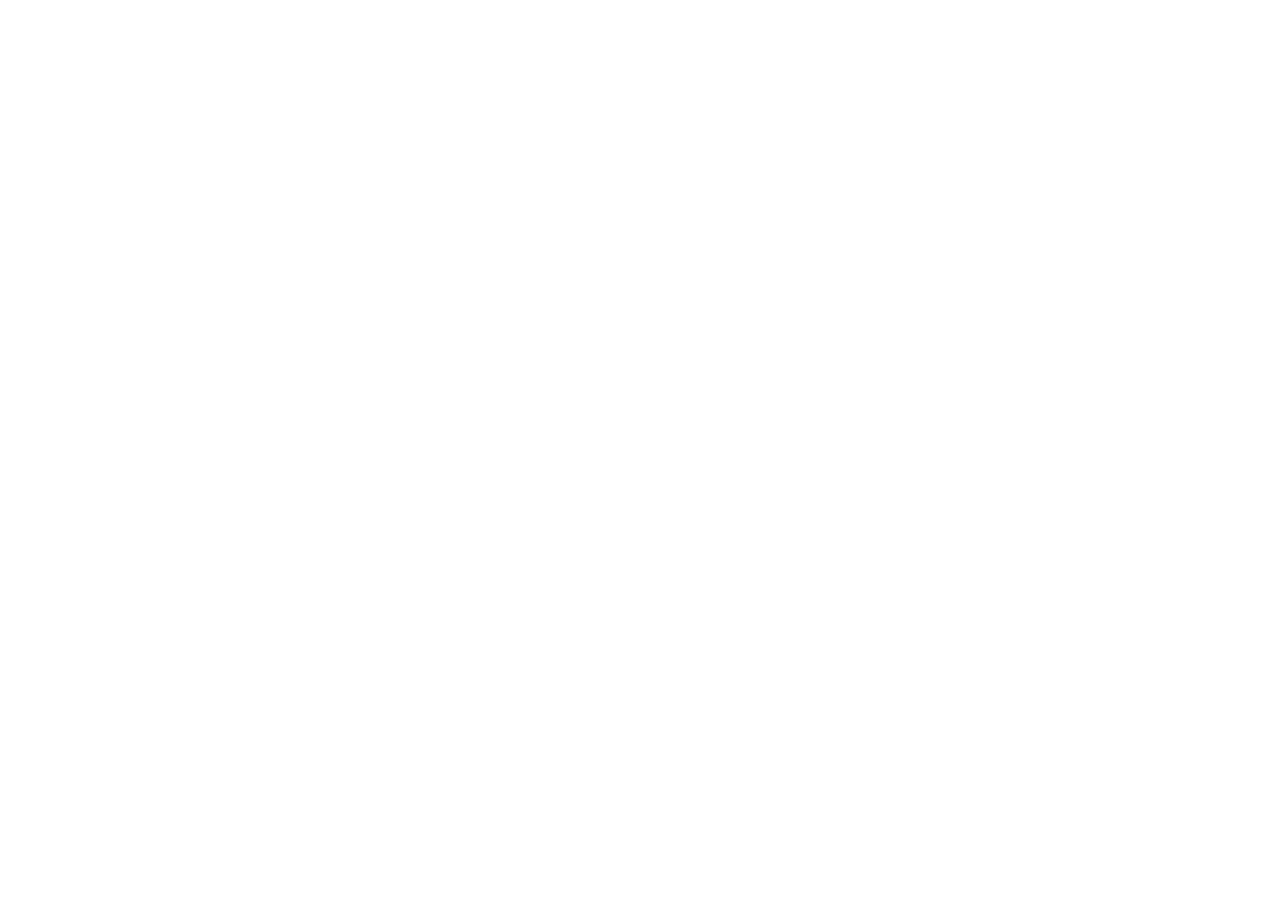
==== portfolio.html @ e99a3330 "Стартовые файлы" ====
<!DOCTYPE html>
<html lang="en">
<head>
    <meta charset="UTF-8">
    <meta http-equiv="X-UA-Compatible" content="IE=edge">
    <meta name="viewport" content="width=device-width, initial-scale=1.0">
    <title>Document</title>
</head>
<body>
    
</body>
</html>
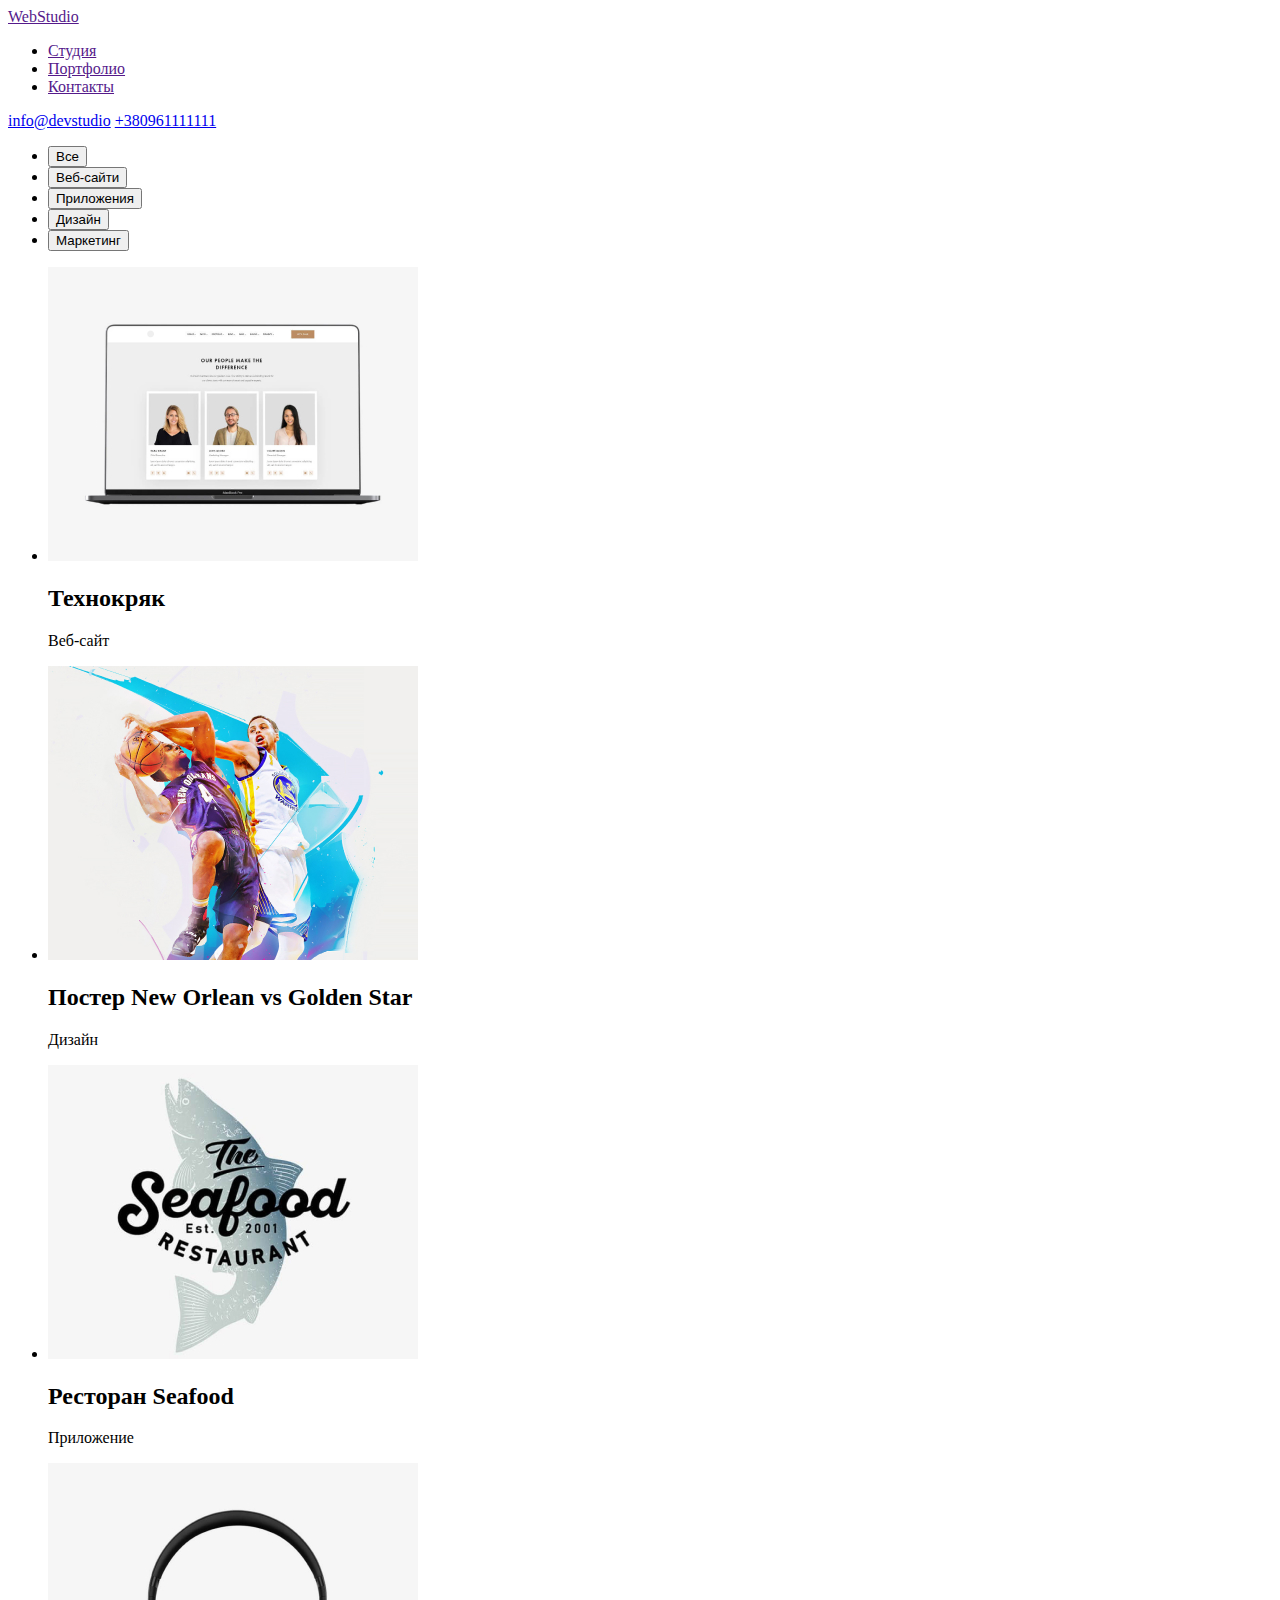
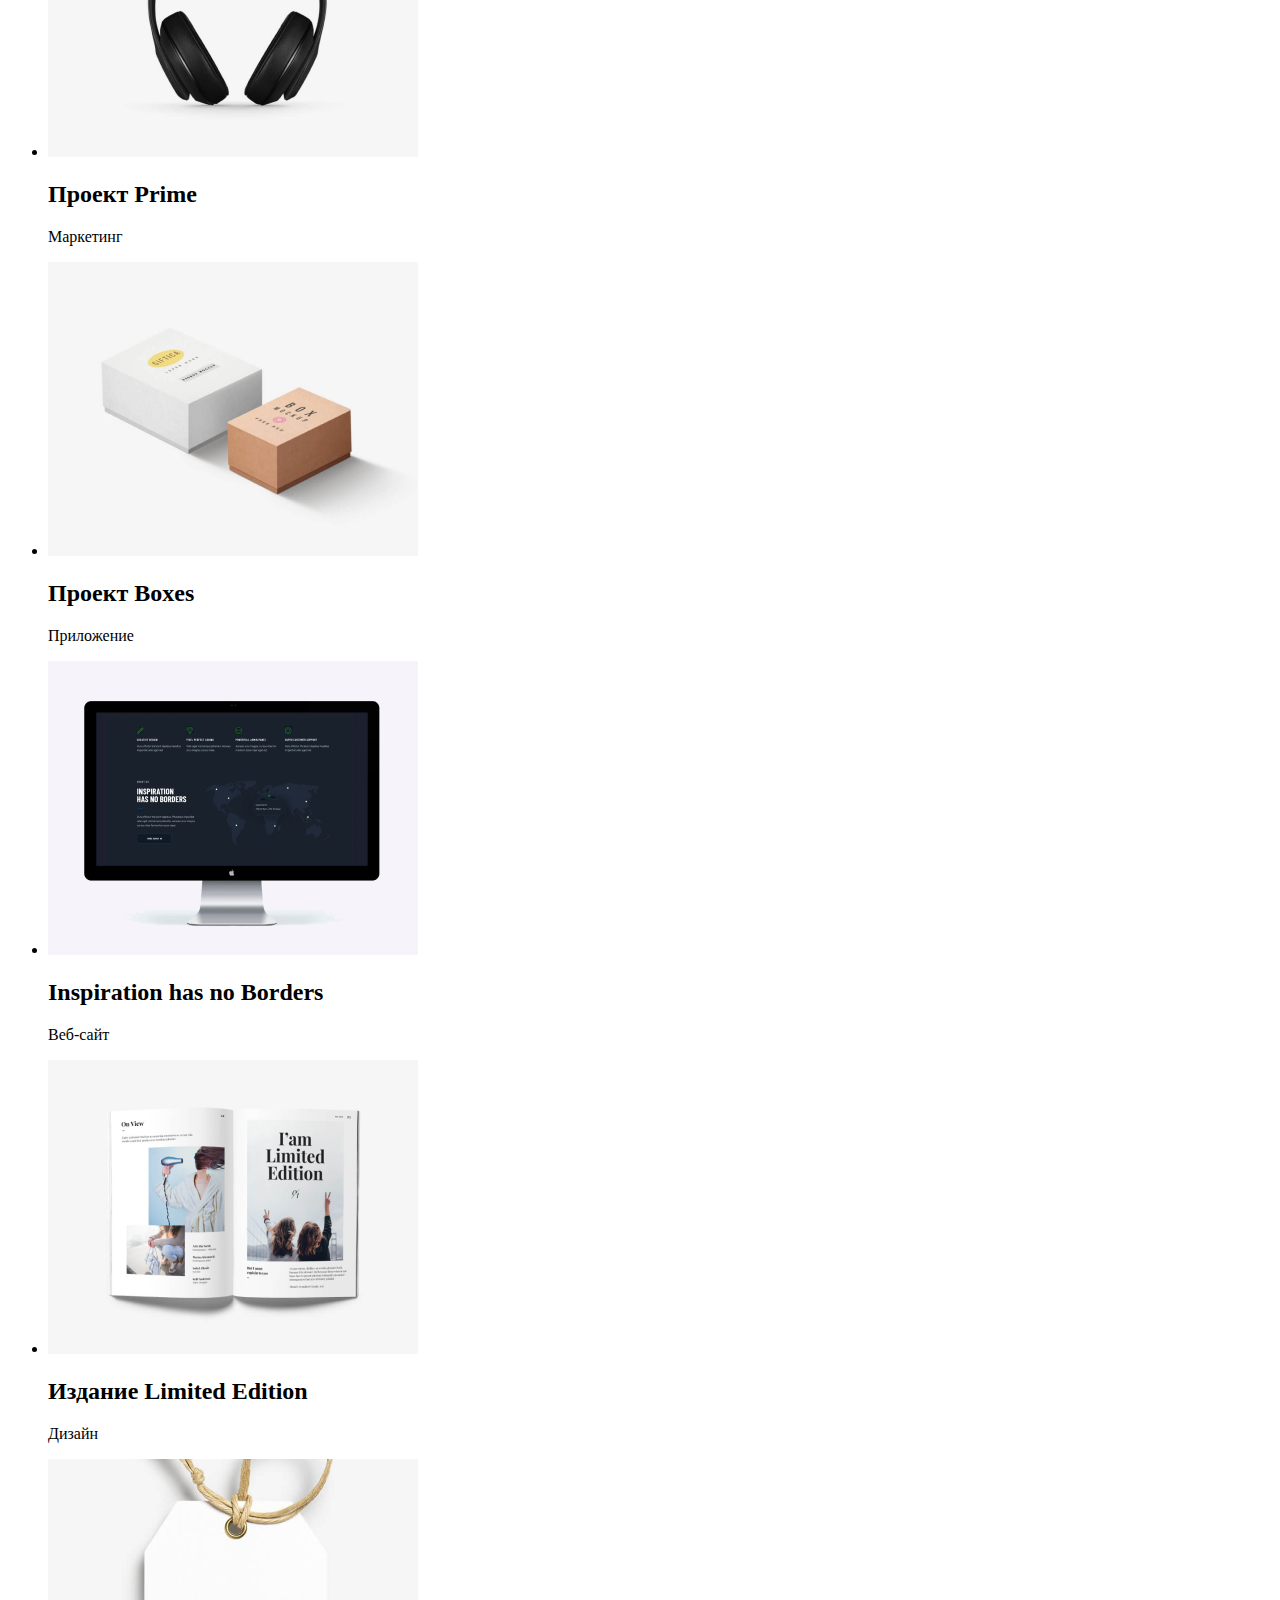
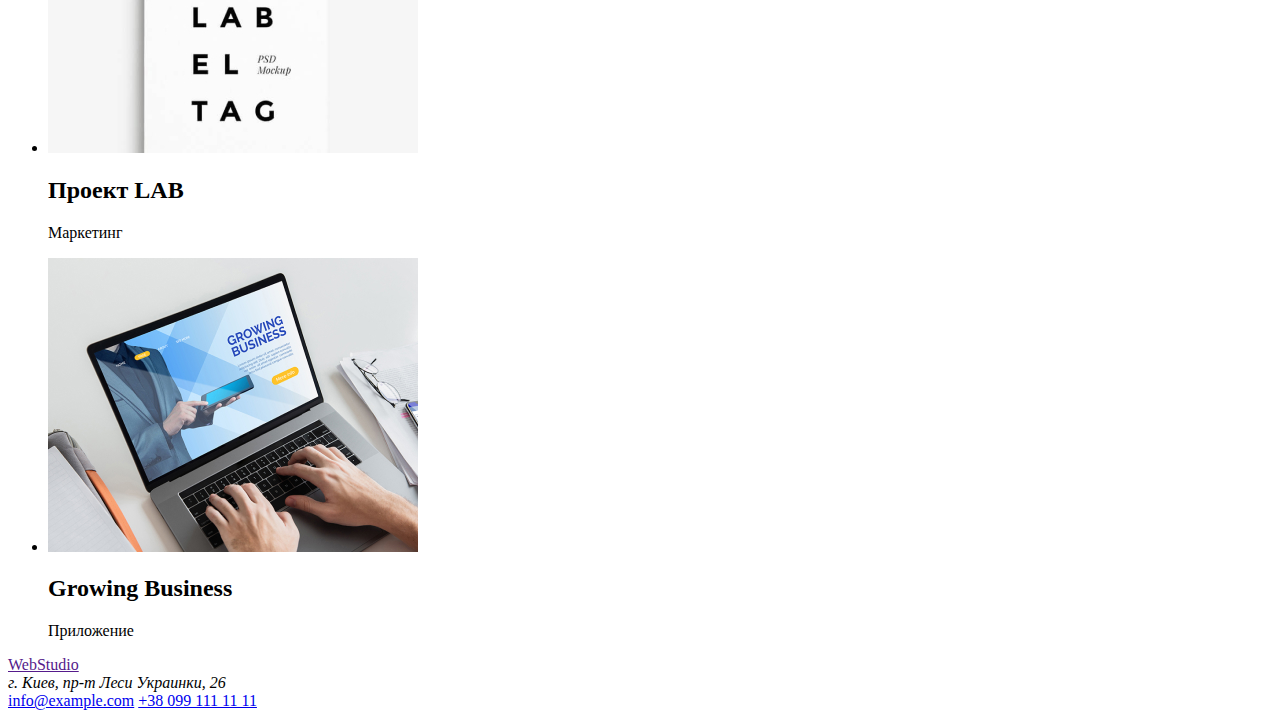
==== commit ea31a331: "html" ====
--- a/portfolio.html
+++ b/portfolio.html
@@ -1,5 +1,5 @@
 <!DOCTYPE html>
-<html lang="en">
+<html lang="ru">
 <head>
     <meta charset="UTF-8">
     <meta http-equiv="X-UA-Compatible" content="IE=edge">
@@ -7,6 +7,105 @@
     <title>Document</title>
 </head>
 <body>
-    
+     <header>
+            <nav>
+                <a href="">WebStudio</a>
+                <ul>
+                    <li><a href="">Студия</a></li>
+                    <li><a href="">Портфолио</a></li>
+                    <li><a href="">Контакты</a></li>
+                </ul>
+            </nav>
+            <div><a href="mailto:info@devstudio.com">info@devstudio</a>
+                <a href="tel:+380961111111">+380961111111</a>
+            </div>
+    </header>
+    <main>
+        <div>
+      <ul>
+            <li><button type="button">Все</button></li>
+            <li><button type="button">Веб-сайти</button></li>
+            <li><button type="button">Приложения</button></li>
+            <li><button type="button">Дизайн</button></li>
+            <li><button type="button">Маркетинг</button></li>
+        </ul>
+        </div>
+        <section>
+            <h1 hidden>Портфолио</h2>
+            <ul>
+                <li>
+                <img src="./images/portfolio1.jpg"
+                alt="Веб-сайт" width="370"/>
+            <h2>Технокряк</h2>
+            <p>Веб-сайт</p>
+            </li>
+            <li>
+                <img src="./images/portfolio2.jpg"
+                alt="Дизайн" width="370"/>
+                <h2 lang="en">Постер New Orlean vs Golden Star</h2>
+                <p>Дизайн</p>
+            </li>
+            <li>
+                <img src="./images/portfolio3.jpg"
+                alt="Приложения"
+                width="370"/>
+                <h2>Ресторан Seafood</h2>
+                <p>Приложение</p>
+            </li>
+            <li>
+                <img src="./images/portfolio4.jpg"
+                alt="Наушники"
+                width="370"/>
+                <h2>Проект Prime</h2>
+                <p>Маркетинг</p>
+            </li>
+            <li>
+                <img src="./images/portfolio5.jpg"
+                alt="Коробки"
+                width="370"/>
+                <h2>Проект Boxes</h2>
+                <p>Приложение</p>
+            </li>
+            <li>
+                <img src="./images/portfolio6.jpg"
+                alt="Веб-сайт"
+                width="370"/>
+                <h2>Inspiration has no Borders</h2>
+                <p>Веб-сайт</p>
+            </li>
+            <li>
+                <img src="./images/portfolio7.jpg"
+                alt="Открытая книга"
+                width="370"/>
+                <h2>Издание Limited Edition</h2>
+                <p>Дизайн</p>
+            </li>
+            <li>
+                <img src="./images/portfolio8.jpg"
+                 alt="Проэкт"
+                width="370"/>
+                <h2>Проект LAB</h2>
+                <p>Маркетинг</p>
+            </li>
+            <li>
+                <img src="./images/portfolio9.jpg"
+                  alt="Ноутбук"
+                width="370"/>
+                <h2>Growing Business</h2>
+                <p>Приложение</p>
+             </li>
+            
+            </ul>
+        </section>
+        
+    </main>
+    <footer>
+        <a href="">WebStudio</a>
+        <address>г. Киев, пр-т Леси Украинки, 26 </address>
+        <div>
+            <a href="info@example.com">info@example.com</a>
+            <a href="tel:+3809911111111">+38 099 111 11 11</a>
+        </div>
+    </footer>
 </body>
 </html>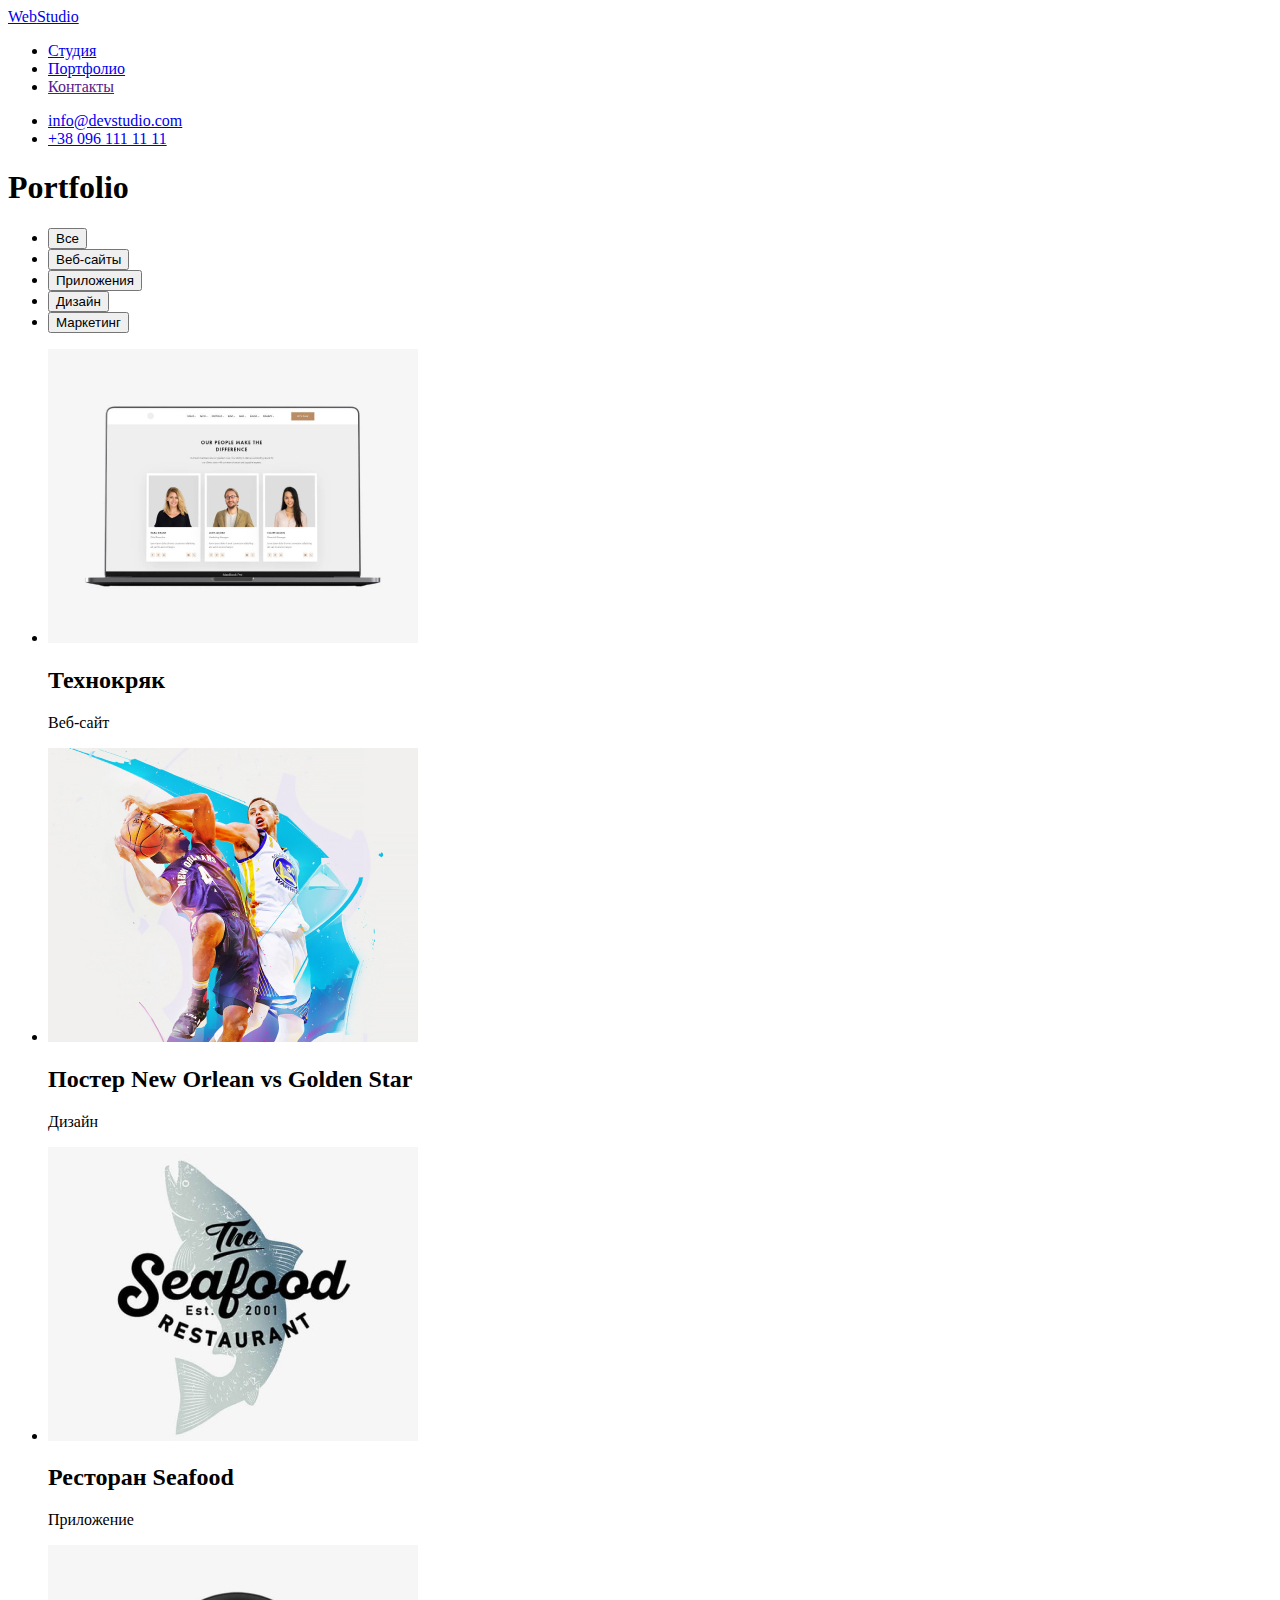
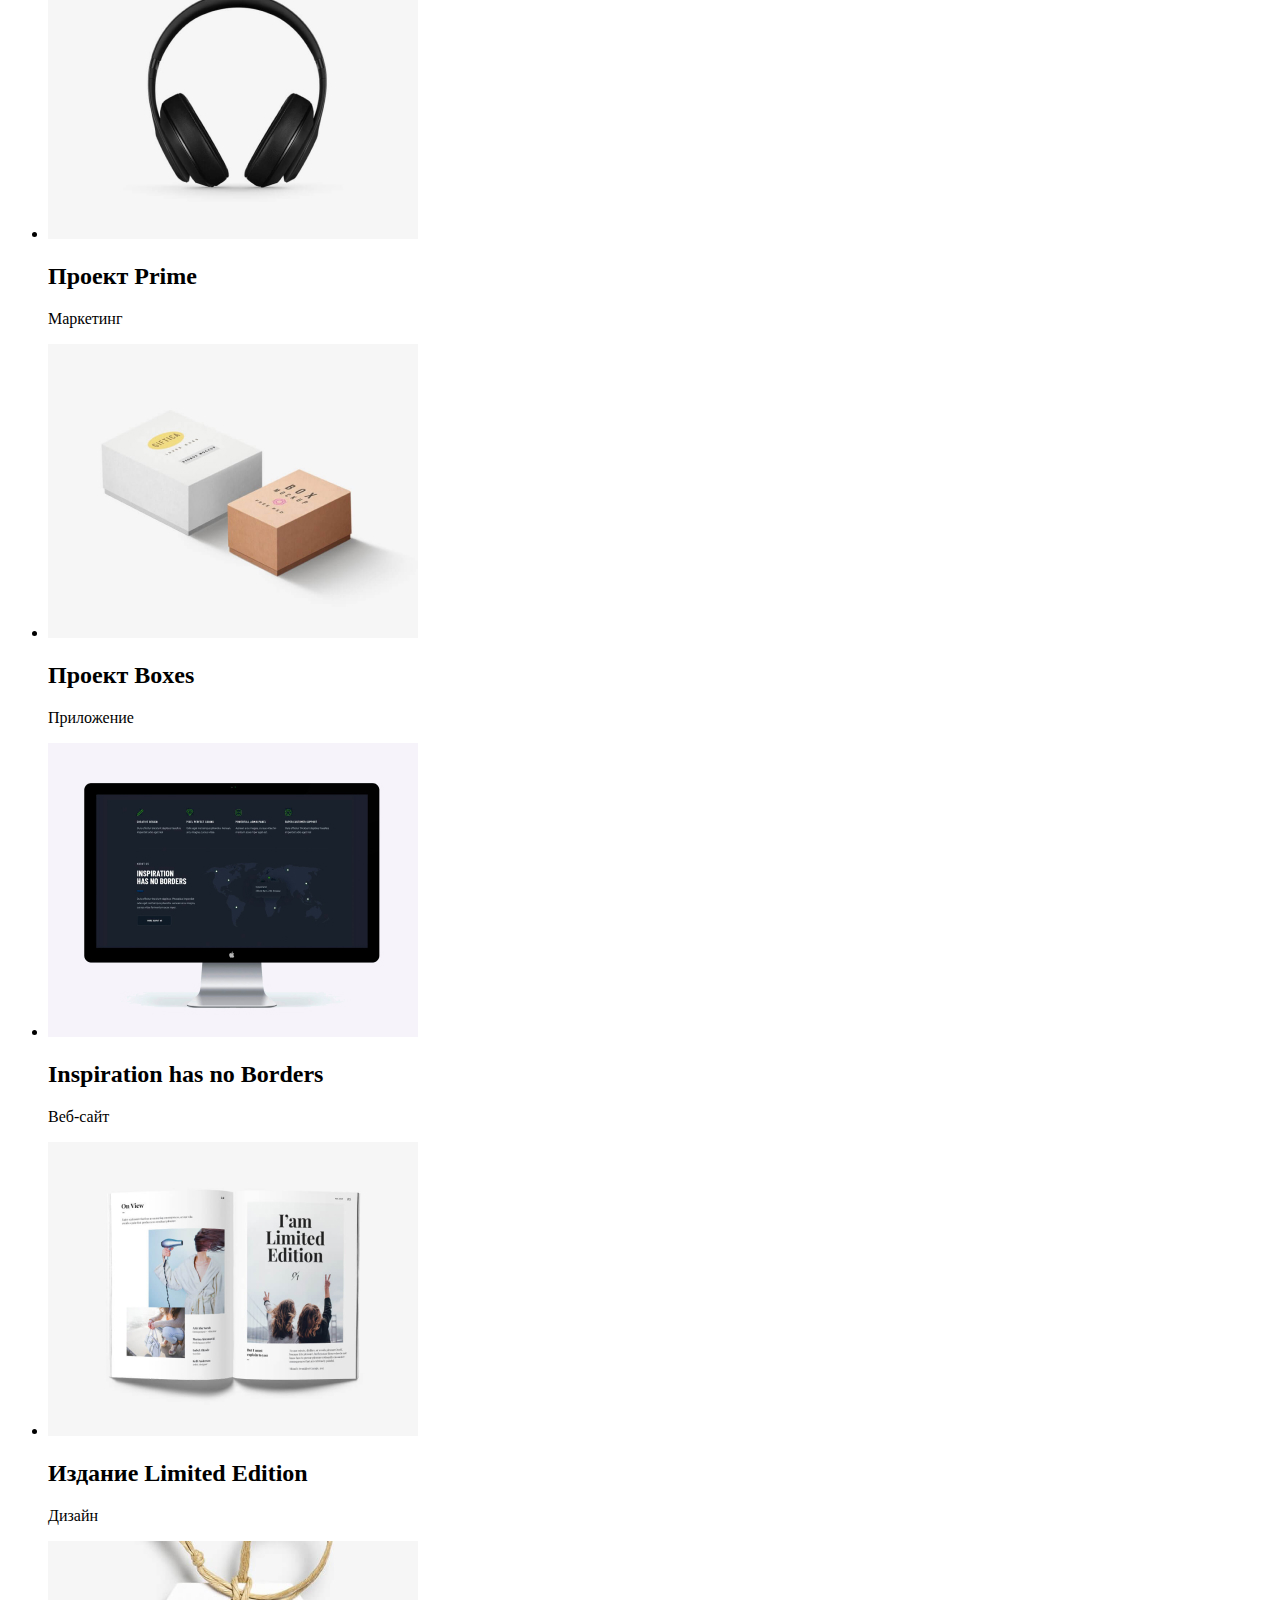
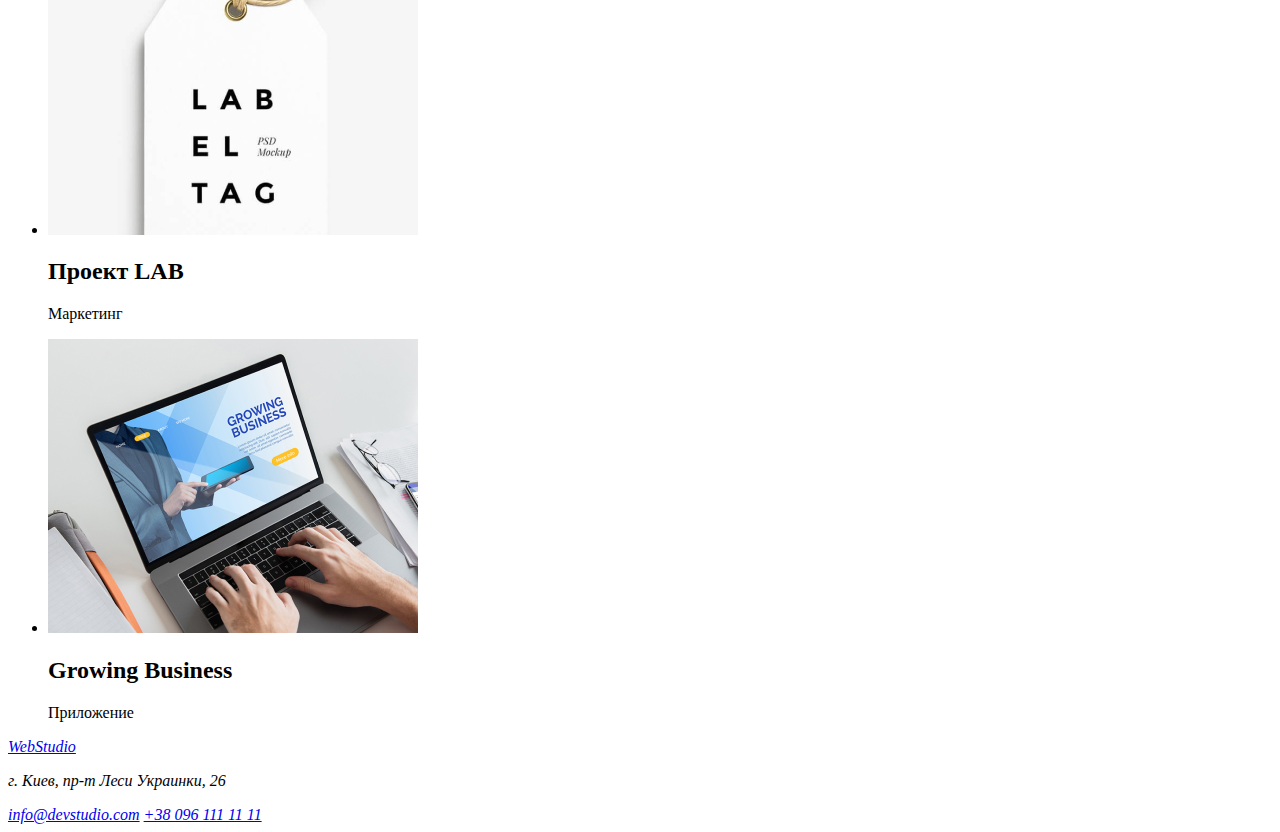
==== commit d86b6bfc: "правки" ====
--- a/portfolio.html
+++ b/portfolio.html
@@ -1,111 +1,104 @@
 <!DOCTYPE html>
 <html lang="ru">
+
 <head>
-    <meta charset="UTF-8">
-    <meta http-equiv="X-UA-Compatible" content="IE=edge">
-    <meta name="viewport" content="width=device-width, initial-scale=1.0">
-    <title>Document</title>
+    <meta charset="UTF-8" />
+    <meta name="viewport" content="width=device-width, initial-scale=1.0" />
+    <title>portfolio</title>
+    <link rel="stylesheet" href="./css/normalize.css" />
+    <link
+        href="https://fonts.googleapis.com/css2?family=Raleway:wght@700&family=Roboto:wght@400;500;700;900&display=swap"
+        rel="stylesheet">
+    <link rel="stylesheet" href="./css/portfolio.css">
 </head>
 <body>
-     <header>
-            <nav>
-                <a href="">WebStudio</a>
-                <ul>
-                    <li><a href="">Студия</a></li>
-                    <li><a href="">Портфолио</a></li>
-                    <li><a href="">Контакты</a></li>
-                </ul>
-            </nav>
-            <div><a href="mailto:info@devstudio.com">info@devstudio</a>
-                <a href="tel:+380961111111">+380961111111</a>
-            </div>
-    </header>
-    <main>
-        <div>
-      <ul>
-            <li><button type="button">Все</button></li>
-            <li><button type="button">Веб-сайти</button></li>
-            <li><button type="button">Приложения</button></li>
-            <li><button type="button">Дизайн</button></li>
-            <li><button type="button">Маркетинг</button></li>
-        </ul>
-        </div>
-        <section>
-            <h1 hidden>Портфолио</h2>
-            <ul>
-                <li>
-                <img src="./images/portfolio1.jpg"
-                alt="Веб-сайт" width="370"/>
-            <h2>Технокряк</h2>
-            <p>Веб-сайт</p>
+<header>
+        <nav>
+            <a class="logo-header list" href="./index.html"><span class="logo-color">Web</span>Studio</a>
+
+            <ul class="header-nav list">
+                <li><a href="./index.html" class="contact-list">Студия</a></li>
+                <li><a href="./portfolio.html" class="contact-list portf">Портфолио</a></li>
+                <li><a href="" class="contact-list">Контакты</a></li>
+            </ul>
+        </nav>
+        <ul class="header-contact list">
+            <li>
+                <a href="mailto:info@devstudio.com" class="contact-list">info@devstudio.com</a>
             </li>
             <li>
-                <img src="./images/portfolio2.jpg"
-                alt="Дизайн" width="370"/>
-                <h2 lang="en">Постер New Orlean vs Golden Star</h2>
-                <p>Дизайн</p>
+                <a href="tel:+380961111111" class="contact-list">+38 096 111 11 11</a>
             </li>
-            <li>
-                <img src="./images/portfolio3.jpg"
-                alt="Приложения"
-                width="370"/>
-                <h2>Ресторан Seafood</h2>
-                <p>Приложение</p>
-            </li>
-            <li>
-                <img src="./images/portfolio4.jpg"
-                alt="Наушники"
-                width="370"/>
-                <h2>Проект Prime</h2>
-                <p>Маркетинг</p>
-            </li>
-            <li>
-                <img src="./images/portfolio5.jpg"
-                alt="Коробки"
-                width="370"/>
-                <h2>Проект Boxes</h2>
-                <p>Приложение</p>
-            </li>
-            <li>
-                <img src="./images/portfolio6.jpg"
-                alt="Веб-сайт"
-                width="370"/>
-                <h2>Inspiration has no Borders</h2>
-                <p>Веб-сайт</p>
-            </li>
-            <li>
-                <img src="./images/portfolio7.jpg"
-                alt="Открытая книга"
-                width="370"/>
-                <h2>Издание Limited Edition</h2>
-                <p>Дизайн</p>
-            </li>
-            <li>
-                <img src="./images/portfolio8.jpg"
-                 alt="Проэкт"
-                width="370"/>
-                <h2>Проект LAB</h2>
-                <p>Маркетинг</p>
-            </li>
-            <li>
-                <img src="./images/portfolio9.jpg"
-                  alt="Ноутбук"
-                width="370"/>
-                <h2>Growing Business</h2>
-                <p>Приложение</p>
-             </li>
-            
+        </ul>
+    </header>
+
+    <main>
+        <section class="portfolio">
+            <h1>Portfolio</h1>
+            <ul class="filters list">
+                <li><button type="button" class="button">Все</button></li>
+                <li><button type="button" class="button">Веб-сайты</button></li>
+                <li><button type="button" class="button">Приложения</button></li>
+                <li><button type="button" class="button">Дизайн</button></li>
+                <li><button type="button" class="button">Маркетинг</button></li>
+            </ul>
+            <ul class="list">
+                <li>
+                    <img src="./images/portfolio1.jpg" alt="Ноутбук" width="370" />
+                    <h2 class="title-portfolio">Технокряк</h2>
+                    <p class="text">Веб-сайт</p>
+                </li>
+                <li>
+                    <img src="./images/portfolio2.jpg" alt="два баскетболиста" width="370" />
+                    <h2 class="title-portfolio">Постер New Orlean vs Golden Star</h2>
+                    <p class="text">Дизайн</p>
+                </li>
+                <li>
+                    <img src="./images/portfolio3.jpg" alt="ресторан морской еды" width="370" />
+                    <h2 class="title-portfolio">Ресторан Seafood</h2>
+                    <p class="text">Приложение</p>
+                </li>
+                <li>
+                    <img src="./images/portfolio4.jpg" alt="наушники" width="370" />
+                    <h2 class="title-portfolio">Проект Prime</h2>
+                    <p class="text">Маркетинг</p>
+                </li>
+                <li>
+                    <img src="./images/portfolio5.jpg" alt="две коробки" width="370" />
+                    <h2 class="title-portfolio">Проект Boxes</h2>
+                    <p class="text">Приложение</p>
+                </li>
+                <li>
+                    <img src="./images/portfolio6.jpg" alt="монитор" width="370" />
+                    <h2 class="title-portfolio">Inspiration has no Borders</h2>
+                    <p class="text">Веб-сайт</p>
+                </li>
+                <li>
+                    <img src="./images/portfolio7.jpg" alt="разкрытая книга" width="370" />
+                    <h2 class="title-portfolio">Издание Limited Edition</h2>
+                    <p class="text">Дизайн</p>
+                </li>
+                <li>
+                    <img src="./images/portfolio8.jpg" alt="лэйбл" width="370" />
+                    <h2 class="title-portfolio">Проект LAB</h2>
+                    <p class="text">Маркетинг</p>
+                </li>
+                <li>
+                    <img src="./images/portfolio9.jpg" alt="работа за ноутбуком" width="370" />
+                    <h2 class="title-portfolio">Growing Business</h2>
+                    <p class="text">Приложение</p>
+                </li>
             </ul>
         </section>
-        
     </main>
     <footer>
-        <a href="">WebStudio</a>
-        <address>г. Киев, пр-т Леси Украинки, 26 </address>
-        <div>
-            <a href="info@example.com">info@example.com</a>
-            <a href="tel:+3809911111111">+38 099 111 11 11</a>
-        </div>
+        <address class="banner-footer list">
+            <a class="logo-footer list" href="./index.html"><span class="logo-color">Web</span><span
+                    class="logo-studio">Studio</span></a>
+            <p class="adress-line">г. Киев, пр-т Леси Украинки, 26</p>
+            <a href="mailto:info@devstudio.com" class="adress-list list">info@devstudio.com</a>
+            <a href="tel:+380961111111" class="adress-list list">+38 096 111 11 11</a>
+        </address>
     </footer>
 </body>
 </html>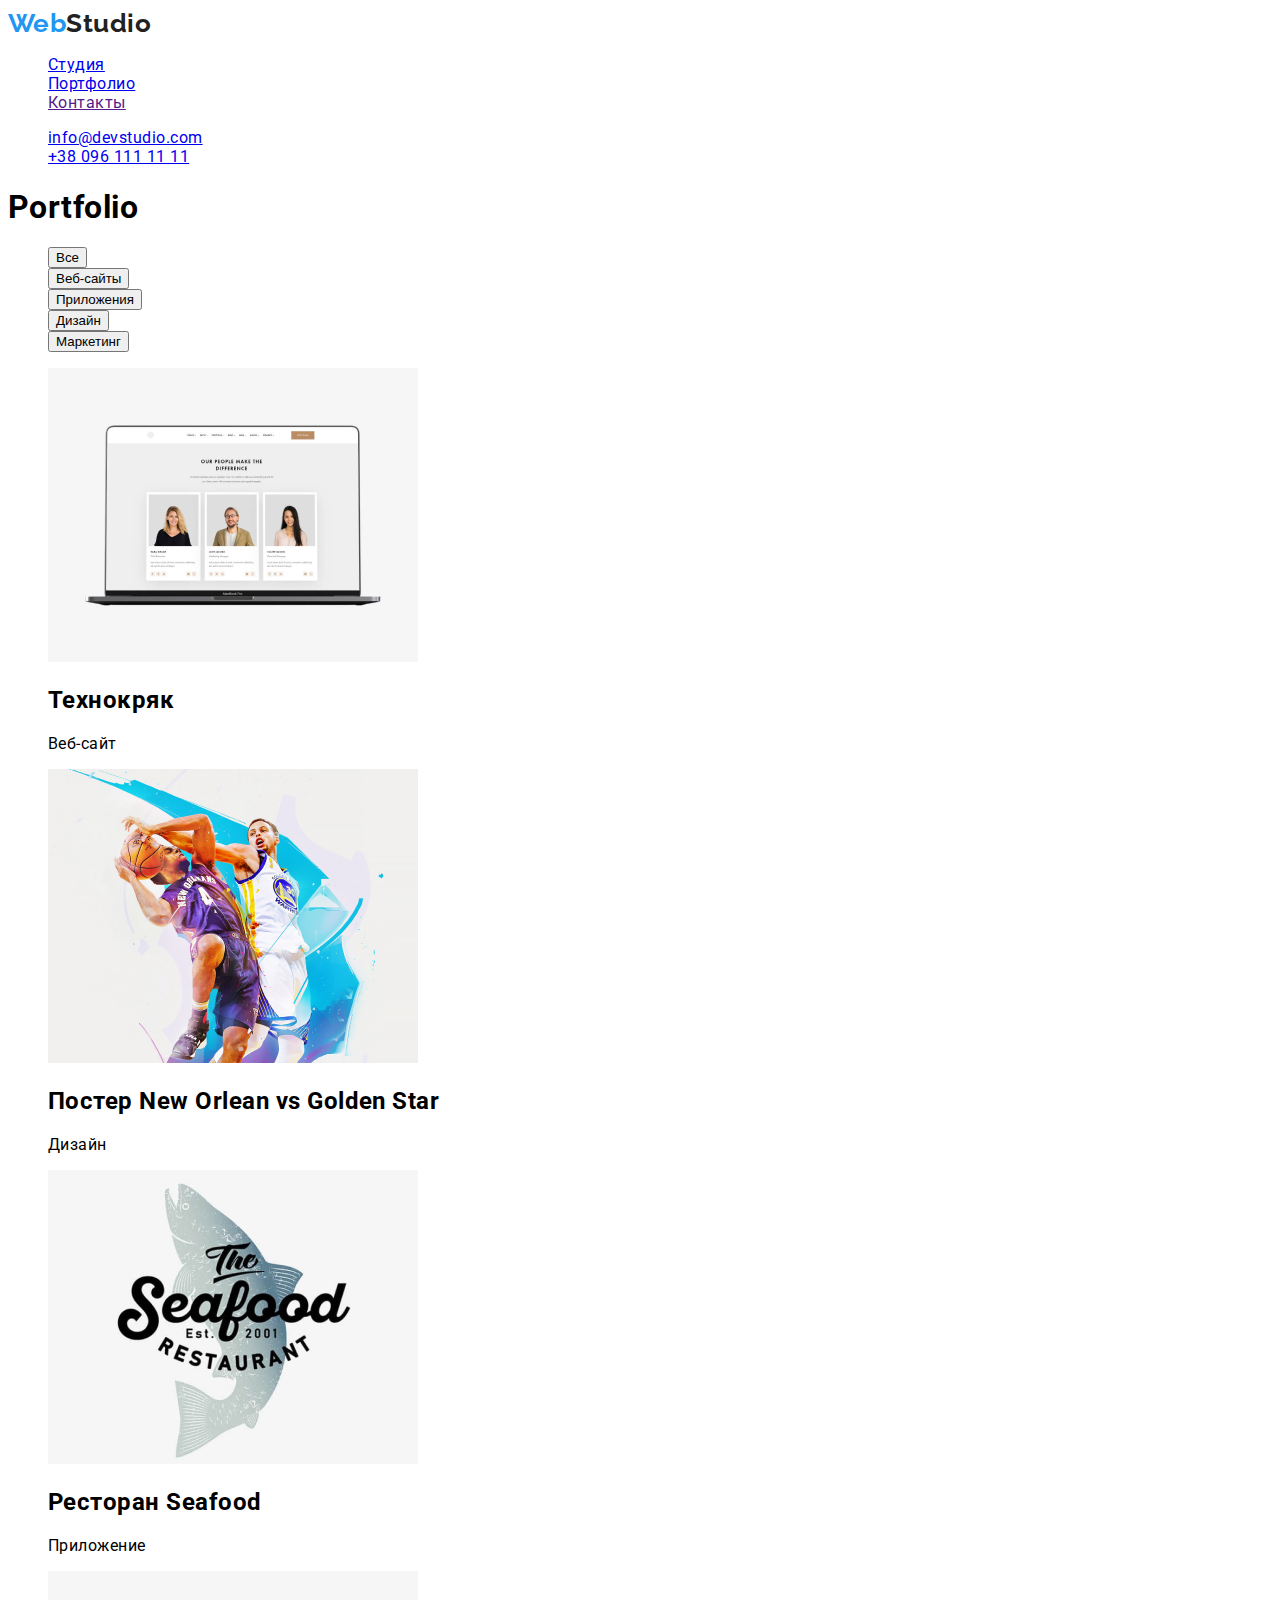
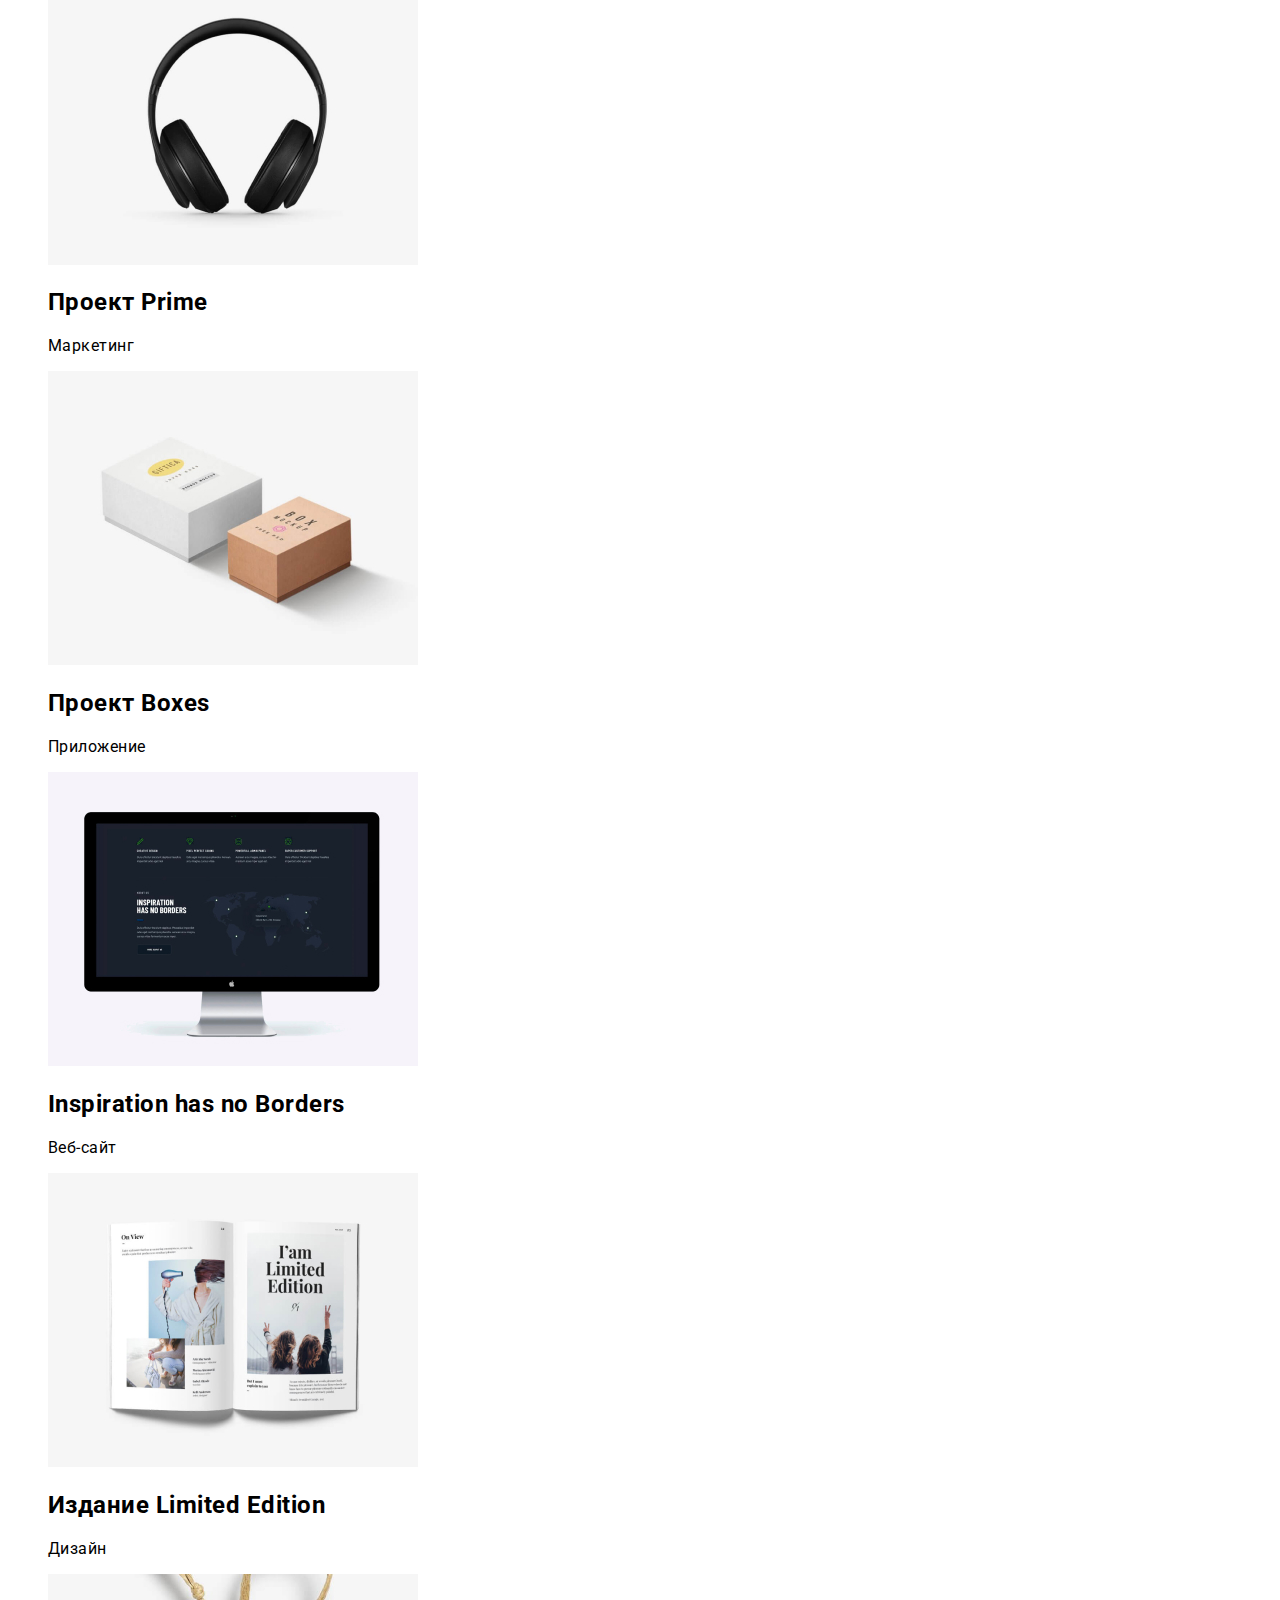
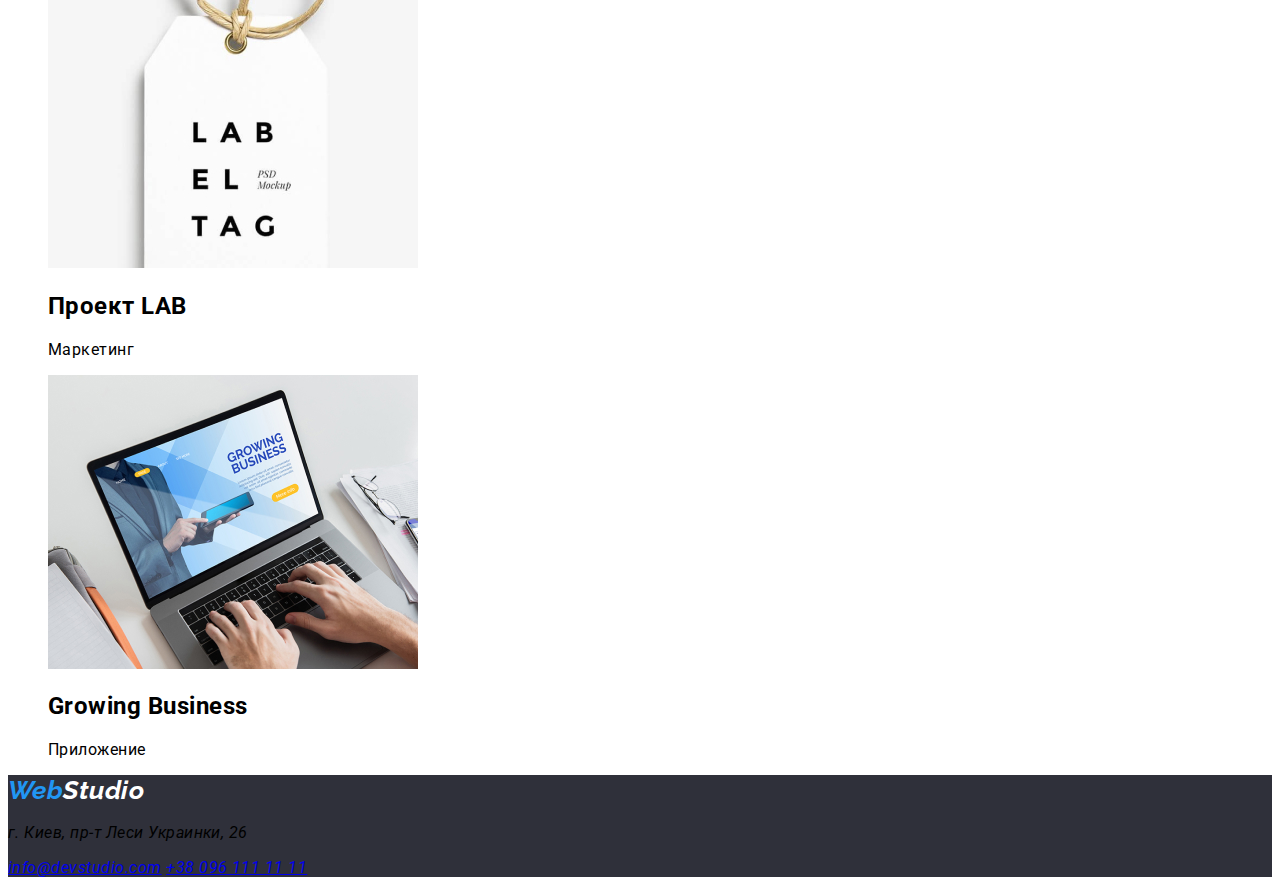
==== commit a80279af: "правки" ====
--- a/portfolio.html
+++ b/portfolio.html
@@ -5,11 +5,10 @@
     <meta charset="UTF-8" />
     <meta name="viewport" content="width=device-width, initial-scale=1.0" />
     <title>portfolio</title>
-    <link rel="stylesheet" href="./css/normalize.css" />
     <link
         href="https://fonts.googleapis.com/css2?family=Raleway:wght@700&family=Roboto:wght@400;500;700;900&display=swap"
         rel="stylesheet">
-    <link rel="stylesheet" href="./css/portfolio.css">
+    <link rel="stylesheet" href="./css/styles.css">
 </head>
 <body>
 <header>
--- a/css/styles.css
+++ b/css/styles.css
@@ -0,0 +1,115 @@
+:root {
+  --primary-text-color: #212121;
+  --secondary-text-color: #757575;
+  --accent-color: #2196f3;
+  --white-color: #ffffff;
+  --button-bg-color: #f5f4fa;
+}
+
+body {
+  background-color: #ffffff;
+  color: var(--primiry-text-color);
+  font-family: Roboto, sans-serif;
+  letter-spacing: 0.03em;
+}
+
+.list {
+  list-style: none;
+}
+
+/* header */
+.logo-header {
+  font-family: Raleway, sans-serif;
+  color: var(--primary-text-color);
+  font-weight: 700;
+  font-size: 26px;
+  line-height: 1.2;
+  text-decoration: none;
+}
+
+.logo-color {
+  color: var(--accent-color);
+}
+
+.site-nav .link {
+  font-weight: 500;
+  font-size: 14px;
+  line-height: 1.14;
+  letter-spacing: 0.02em;
+  color: var(--primary-text-color);
+  text-decoration: none;
+}
+
+.site-nav .link:hover,
+.site-nav .link:focus {
+  color: var(--accent-color);
+}
+
+.site-nav .link.current {
+  color: var(--accent-color);
+}
+
+.site-contacts .link {
+  font-weight: 500;
+  font-size: 14px;
+  line-height: 1.14;
+  letter-spacing: 0.02em;
+  color: var(--secondary-text-color);
+  text-decoration: none;
+}
+
+/* links */
+.site-contacts .link:hover,
+.site-contacts .link:focus {
+  color: var(--accent-color);
+}
+
+/* footer */
+footer {
+  background-color: #2f303a;
+}
+
+.logo-footer {
+  font-family: Raleway, sans-serif;
+  font-weight: 700;
+  font-size: 26px;
+  line-height: 1.2;
+  color: var(--white-color);
+  text-decoration: none;
+}
+
+.office {
+  font-style: normal;
+  font-weight: normal;
+  font-size: 14px;
+  line-height: 1.7;
+  color: var(--white-color);
+}
+
+.mail-footer {
+  font-style: normal;
+  font-weight: normal;
+  font-size: 14px;
+  line-height: 1.7;
+  color: var(--secondary-text-color);
+  text-decoration: none;
+}
+
+.mail-footer:hover,
+.mail-footer:focus {
+  color: var(--accent-color);
+}
+
+.tel-footer {
+  font-style: normal;
+  font-weight: normal;
+  font-size: 14px;
+  line-height: 1.7;
+  color: var(--secondary-text-color);
+  text-decoration: none;
+}
+
+.tel-footer:hover,
+.tel-footer:focus {
+  color: var(--accent-color);
+}
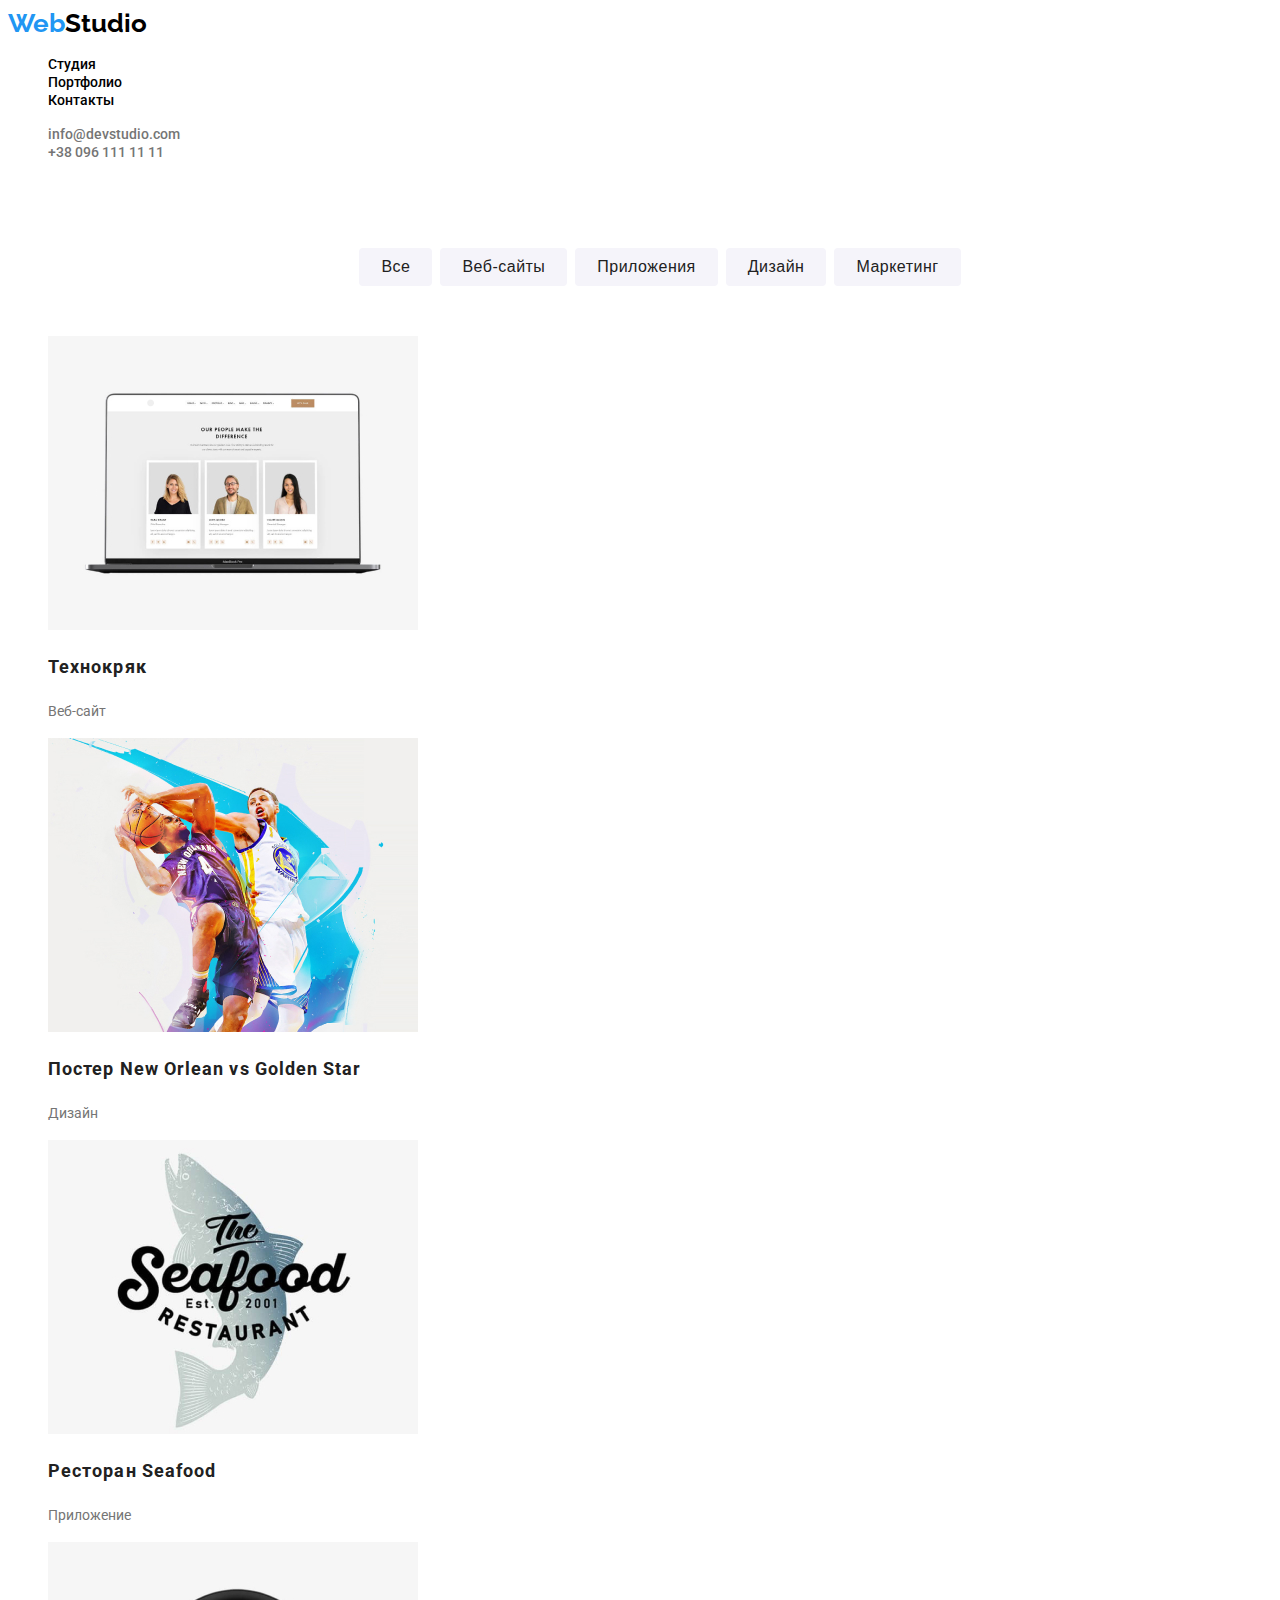
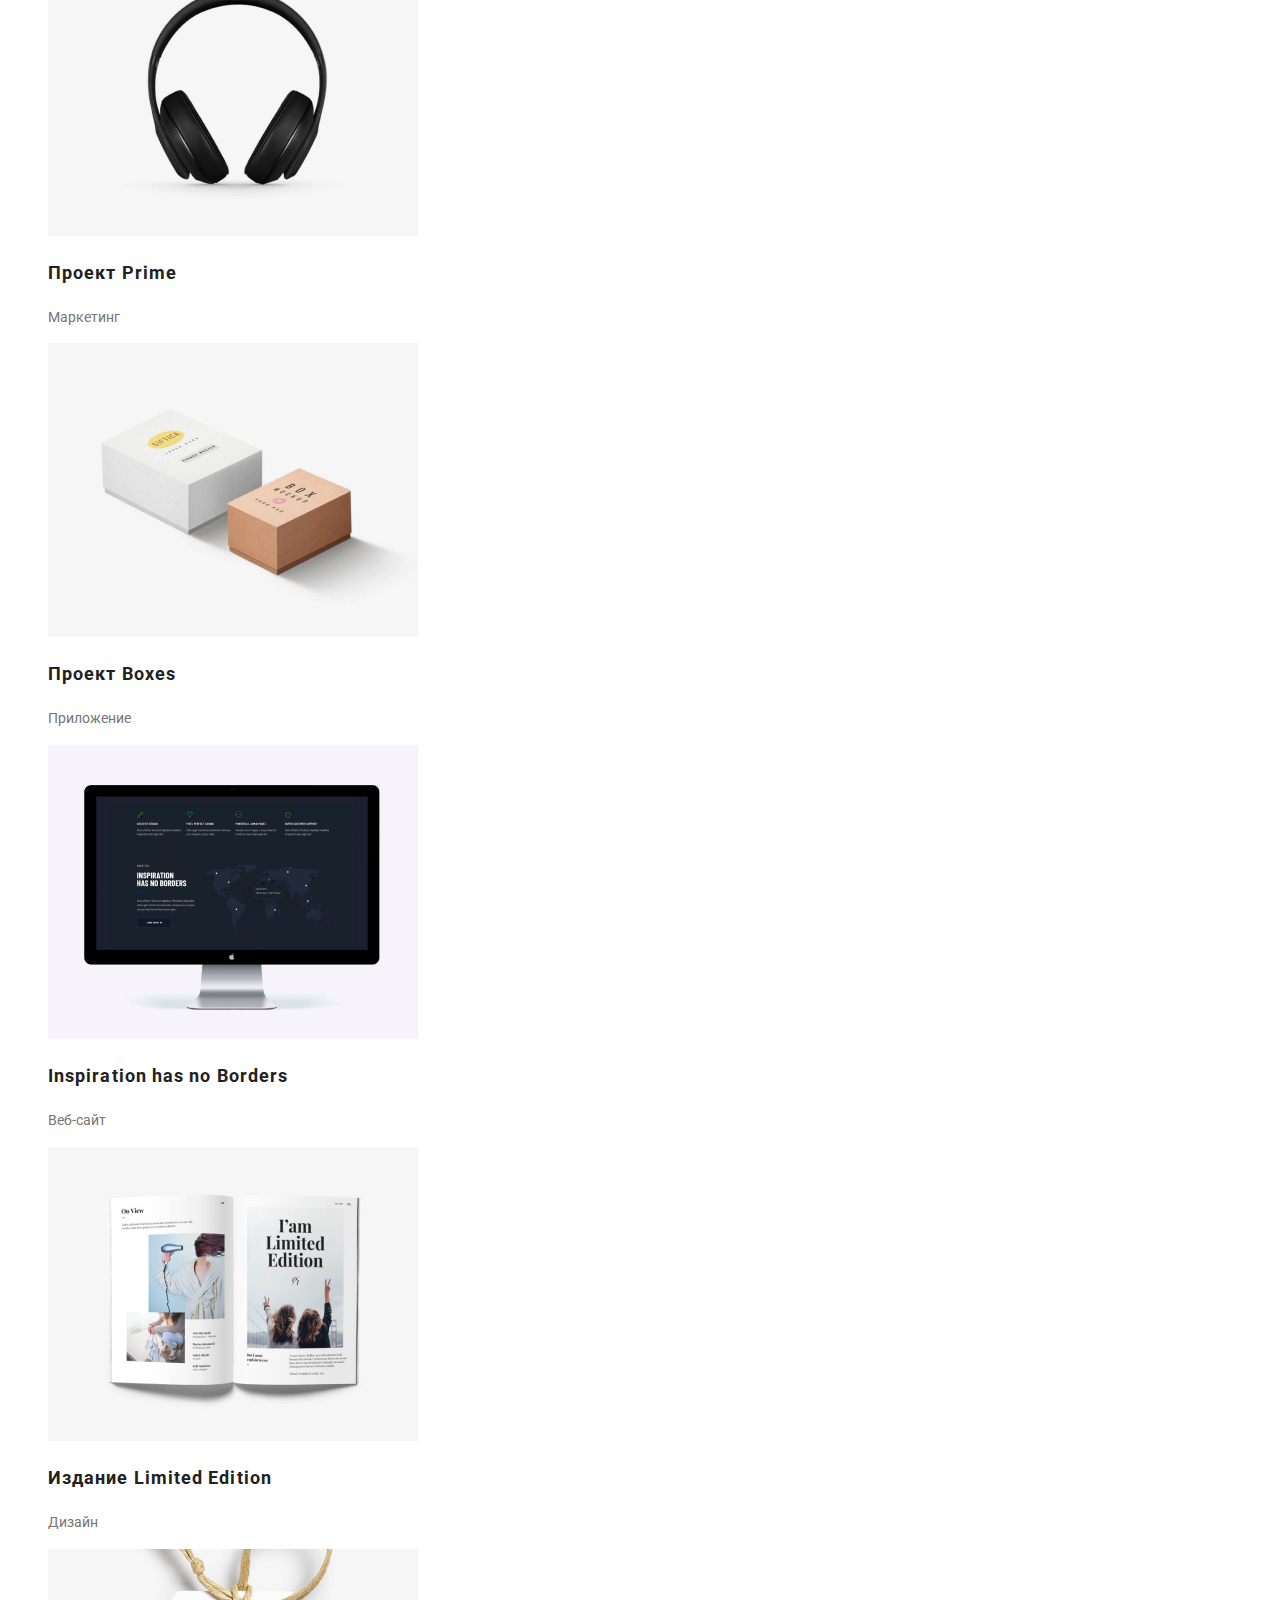
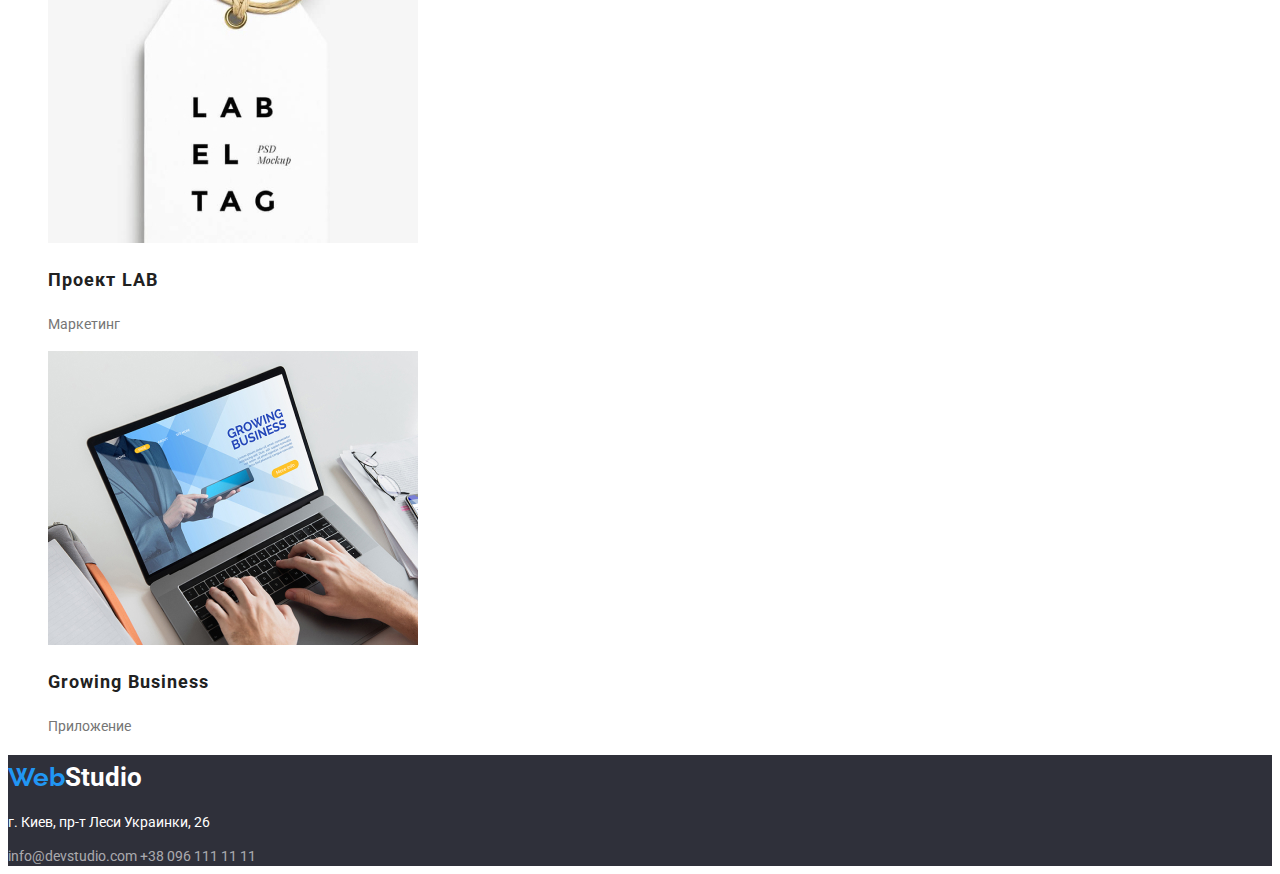
==== commit cc83ab59: "правки" ====
--- a/portfolio.html
+++ b/portfolio.html
@@ -33,14 +33,16 @@
 
     <main>
         <section class="portfolio">
-            <h1>Portfolio</h1>
-            <ul class="filters list">
-                <li><button type="button" class="button">Все</button></li>
-                <li><button type="button" class="button">Веб-сайты</button></li>
-                <li><button type="button" class="button">Приложения</button></li>
-                <li><button type="button" class="button">Дизайн</button></li>
-                <li><button type="button" class="button">Маркетинг</button></li>
-            </ul>
+            <h1 class="no-display">Портфолио</h1>
+            <div class="portfolio-content container">
+                <ul class="search-menu">
+                    <li><button class="filter">Все</button></li>
+                    <li><button class="filter">Веб-сайты</button></li>
+                    <li><button class="filter">Приложения</button></li>
+                    <li><button class="filter">Дизайн</button></li>
+                    <li><button class="filter">Маркетинг</button></li>
+                </ul>
+            </div>
             <ul class="list">
                 <li>
                     <img src="./images/portfolio1.jpg" alt="Ноутбук" width="370" />
--- a/css/styles.css
+++ b/css/styles.css
@@ -1,115 +1,240 @@
 :root {
-  --primary-text-color: #212121;
-  --secondary-text-color: #757575;
-  --accent-color: #2196f3;
-  --white-color: #ffffff;
-  --button-bg-color: #f5f4fa;
-}
-
-body {
-  background-color: #ffffff;
-  color: var(--primiry-text-color);
-  font-family: Roboto, sans-serif;
+  --primary-text-color: #2196F3; var(--primary-text-color);
+  --title-text-color: black var(--title-text-color);
+  --accent-color: blue var(--accent-color);
+  --prmary-white-color: white var(--prmary-white-color);
+  --Logo-blue-color: #2196f3;
+  --Logo-black-color: #000000;
+  --Logo-white-color: #ffffff;
+  --h2-text-color: #212121;
+  --p-text-color: #757575;
+  --footer-header-background: #2f303a;
+  --our-team-background: #f5f4fa;
+}
+}
+.body {
+  font-family: "Roboto", "sans-serif";
+  color: var(--title-text-color);
+
+}
+
+
+/* <------MAIN ----
+Section banner */
+.banner {
+  background-color: #2F303A;
+  text-align: center;
+}
+
+.title { 
+color: white;
+font-family: "Roboto", "sans-serif";
+font-weight: 900;
+font-size: 44px;
+line-height: 1.36
+}
+
+ .button-primary {
+  color: white;
+background-color: #2196F3;
+font-family: "Roboto", "sans-serif";
+font-weight: 700;
+font-size: 16px;
+line-height: 1.87;
+}
+
+/* Section features*/
+.title-three{
+  font-family: "Roboto", "sans-serif";
+font-weight: 700;
+font-size: 14px;
+line-height: 1.14;
+color: #212121;
+}
+
+.text{
+  font-family: "Roboto", "sans-serif";
+font-weight: 400;
+font-size: 14px;
+line-height: 1.71;
+color: #757575;
+}
+
+/* section activity */
+.title-two{
+font-family: "Roboto", "sans-serif";
+font-weight: 700;
+font-size: 36px;
+line-height: 1.16;
+text-align: center
+}
+.no-display {
+  display: none;
+}
+ul {
+  list-style-type: none;
+}
+button.filter {
+  padding: 6px 22px 6px 22px;
+  color: var(--h2-text-color);
+  background-color: var(--our-team-background);
+  font-style: normal;
+  font-weight: 500;
+  font-size: 16px;
+  line-height: 26px;
+  text-align: center;
   letter-spacing: 0.03em;
-}
-
-.list {
-  list-style: none;
-}
-
-/* header */
+  border-radius: 4px;
+  box-shadow: none;
+  border: none;
+}
+button.filter:hover,
+button.active:focus {
+  color: var(--Logo-white-color);
+  background-color: var(--Logo-blue-color);
+  font-style: normal;
+  font-weight: 500;
+  font-size: 16px;
+  line-height: 26px;
+  text-align: center;
+  letter-spacing: 0.03em;
+  border-color: var(--Logo-white-color);
+  box-shadow: 0px 4px 5px 0 rgba(0, 0, 0, 0.5); /* Параметры тени */
+}
+.search-menu {
+  display: flex;
+  justify-content: center;
+  margin-top: 87px;
+  margin-bottom: 50px;
+}
+.search-menu > li:not(:last-child) {
+  margin-right: 8px;
+}
+
+/* section team */
+.team{background: #F5F4FA;}
+
+.team-list{
+font-family: "Roboto", "sans-serif";
+font-weight: 500;
+font-size: 16px;
+line-height: 1.9p;
+}
+
+.profession{
+font-family: "Roboto", "sans-serif";
+font-weight: 400;
+font-size: 16px;
+line-height: 1.9;
+color: #757575;
+}
+
+
+/* LOGO */
 .logo-header {
-  font-family: Raleway, sans-serif;
-  color: var(--primary-text-color);
+  color: var(--title-text-color);
+  font-family: "Raleway", "sans-serif";
+  font-style: normal;
   font-weight: 700;
   font-size: 26px;
   line-height: 1.2;
-  text-decoration: none;
-}
-
+  text-decoration: none
+}
+    
 .logo-color {
-  color: var(--accent-color);
-}
-
-.site-nav .link {
-  font-weight: 500;
-  font-size: 14px;
-  line-height: 1.14;
-  letter-spacing: 0.02em;
   color: var(--primary-text-color);
-  text-decoration: none;
-}
-
-.site-nav .link:hover,
-.site-nav .link:focus {
-  color: var(--accent-color);
-}
-
-.site-nav .link.current {
-  color: var(--accent-color);
-}
-
-.site-contacts .link {
-  font-weight: 500;
-  font-size: 14px;
-  line-height: 1.14;
-  letter-spacing: 0.02em;
-  color: var(--secondary-text-color);
-  text-decoration: none;
-}
-
-/* links */
-.site-contacts .link:hover,
-.site-contacts .link:focus {
-  color: var(--accent-color);
-}
-
-/* footer */
-footer {
-  background-color: #2f303a;
-}
-
-.logo-footer {
-  font-family: Raleway, sans-serif;
+  font-family: "Raleway", "sans-serif";
+  font-style: normal;
   font-weight: 700;
   font-size: 26px;
   line-height: 1.2;
-  color: var(--white-color);
+  text-decoration: none
+}
+/* Header */
+.header-contact .contact-list,
+.header-nav .contact-list{ 
   text-decoration: none;
-}
-
-.office {
-  font-style: normal;
-  font-weight: normal;
-  font-size: 14px;
+  
+  
+   color: var(--title-text-color);
+font-style: normal;
+font-weight: 500;
+font-size: 14px;
+line-height: 1.14;
+}
+
+/* Contacts */
+.contact-list:focus,
+.contact-list:hover { 
+    color: var(--primary-text-color);
+}
+.contact-list { 
+font-family: "Roboto", "sans-serif";
+font-weight: 500;
+font-size: 14px;
+line-height: 1.42;
+color: black
+}
+
+
+
+.header-contact .contact-list:focus,
+.header-contact .contact-list:hover {
+  color: var(--primary-text-color);
+}
+
+.header-contact .contact-list {
+  color: #757575;
+}
+.list  {
+  list-style: none;
+}
+.banner-footer .adress-list {
+
+  
+  text-decoration: none;
+ color: rgba(255, 255, 255, 0.6);
+}
+
+.banner-footer{
+background-color: #2F303A;
+font-family: "Roboto", "sans-serif";
+font-style: normal;
+font-weight: 400;
+font-size: 14px;
+line-height: 1.42;
+}
+ .adress-line{
+   color:#FFFFFF;
+  }
+
+.adress-list:focus,
+.adress-list:hover
+{
+  color: var(--primary-text-color);
+}
+
+.logo-studio{
+  color: white
+  font-family: "Raleway", "sans-serif";
+  font-style: normal;
+  font-weight: 700;
+  font-size: 26px;
   line-height: 1.7;
-  color: var(--white-color);
-}
-
-.mail-footer {
-  font-style: normal;
-  font-weight: normal;
-  font-size: 14px;
-  line-height: 1.7;
-  color: var(--secondary-text-color);
+  text-decoration: none
+}
+.logo-footer{
   text-decoration: none;
-}
-
-.mail-footer:hover,
-.mail-footer:focus {
-  color: var(--accent-color);
-}
-
-.tel-footer {
-  font-style: normal;
-  font-weight: normal;
-  font-size: 14px;
-  line-height: 1.7;
-  color: var(--secondary-text-color);
-  text-decoration: none;
-}
-
-.tel-footer:hover,
-.tel-footer:focus {
-  color: var(--accent-color);
-}
+    color: white
+}
+.title-portfolio {
+font-family:"Roboto";
+font-style: normal;
+font-weight: bold;
+font-size: 18px;
+line-height: 2;
+/* identical to box height, or 200% */
+
+letter-spacing: 0.06em;
+
+color: #212121;
